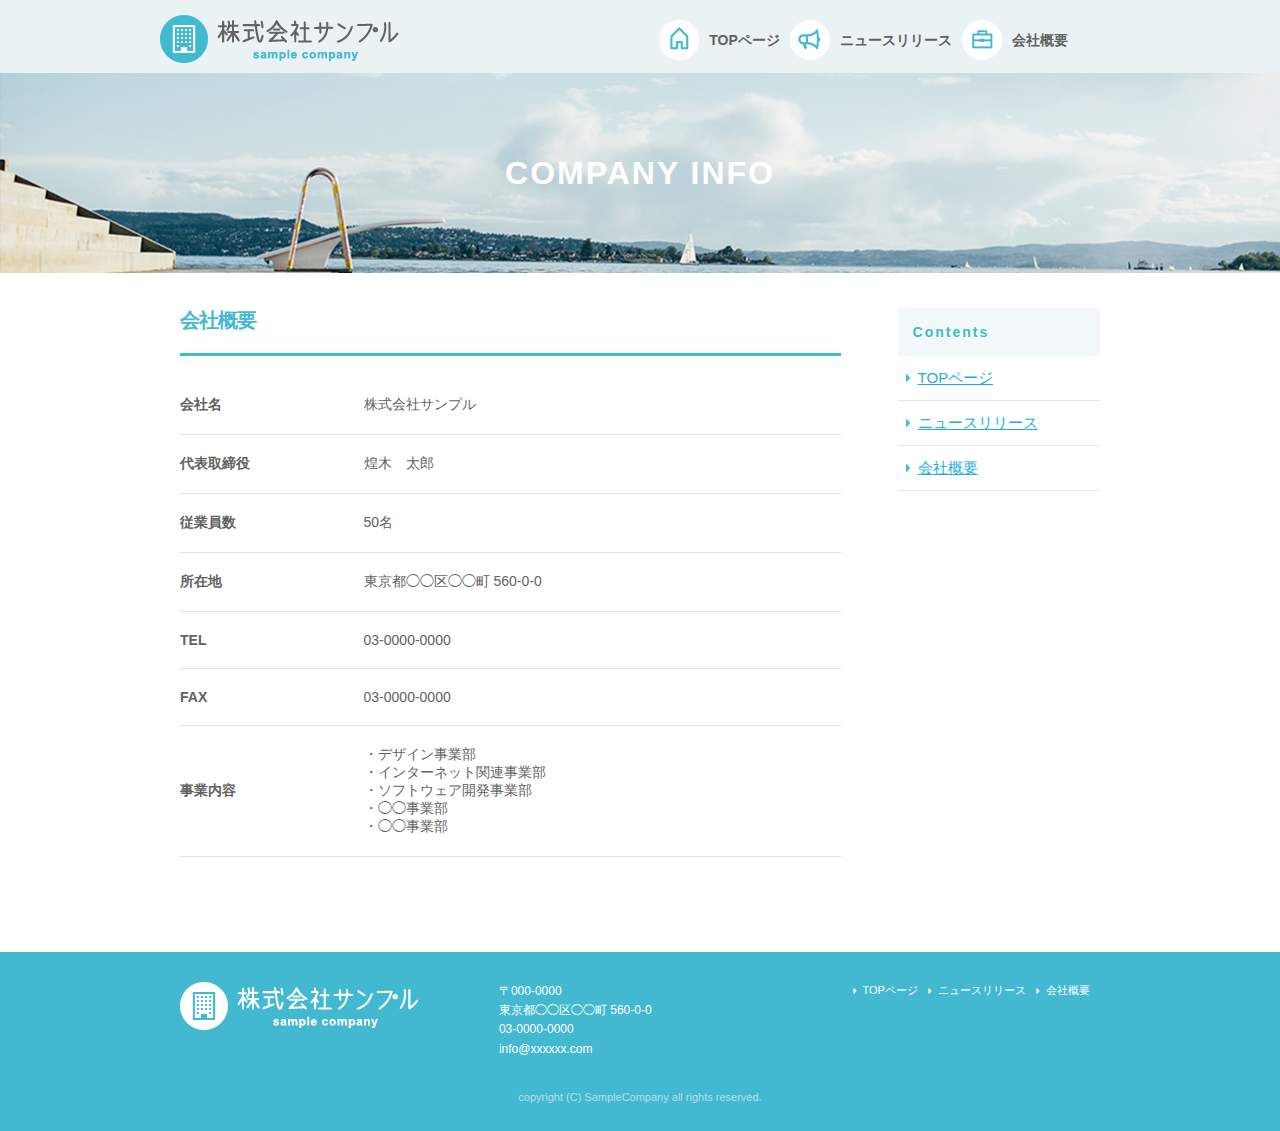
==== company.html @ e3ebed15 "first" ====
<html lang="ja"><head>

    <meta charset="utf-8">
    <title>COMPANY INFO | 株式会社サンプル</title>
    <meta name="description" content="">
    <meta name="author" content="">

    <meta name="viewport" content="width=device-width, initial-scale=1">

    <!-- <link href="//fonts.googleapis.com/css?family=Raleway:400,300,600" rel="stylesheet" type="text/css"> -->

    <link rel="stylesheet" href="css/normalize.css">
    <link rel="stylesheet" href="css/skeleton.css">
    <link rel="stylesheet" href="css/sample.css">

    <link rel="icon" type="image/png" href="images/favicon.png">

  <style type="text/css" id="eow_sv_style">#sideView_wrapper {
height: 400px;
width: 500px;
border-top: 1px solid #999 !important;
border-left: 1px solid #999 !important;
box-shadow: -1px 2px 2px rgba(0,0,0,0.3) !important;
position: fixed !important;
right: 0px !important;
bottom: 0px !important;
z-index: 2147483646;
}
#sideView_ifr {
border: none !important;
height: 100%;
width: 100%;
}#sideView_wrapper {
position: fixed !important;
left: auto !important;
right: 0px !important;
top: auto !important;
bottom: 0px !important;
}
#sideView_wrapper .ui-resizable-nw {
background-image: url("chrome-extension://oonalfdoahlmjaoloddjenihohbfodme/img/resize-grip-nw.png") !important;
background-repeat: no-repeat !important;
cursor: nw-resize !important;
width: 20px !important;
height: 20px !important;
position: absolute !important;
top: 0px !important;
left: 0px !important;
}sideView_icons
{
padding: 0 !important;
margin: 0 !important;
border-style: none !important;
z-index: 1002 !important
}#pun_ui {
width: 24px;
height: 24px;
position: absolute !important;
left: 7px !important;
top: -2px !important;
z-index: 1005;
}
#pun_ui[ison="true"] {
background-image: url("chrome-extension://oonalfdoahlmjaoloddjenihohbfodme/img/pin_on.png") !important;
}
#pun_ui[ison="false"] {
background-image: url("chrome-extension://oonalfdoahlmjaoloddjenihohbfodme/img/pin_off.png") !important;
}#toggle_header {
width: 24px;
height: 24px;
position: absolute !important;
left: 33px !important;
top: 0px !important;
}
#toggle_header[ison="true"] {
background-image: url("chrome-extension://oonalfdoahlmjaoloddjenihohbfodme/img/openheader.png") !important;
}
#toggle_header[ison="false"] {
background-image: url("chrome-extension://oonalfdoahlmjaoloddjenihohbfodme/img/hideheader.png") !important;
z-index: 1005;
}</style><style type="text/css">.fb_hidden{position:absolute;top:-10000px;z-index:10001}.fb_reposition{overflow:hidden;position:relative}.fb_invisible{display:none}.fb_reset{background:none;border:0;border-spacing:0;color:#000;cursor:auto;direction:ltr;font-family:"lucida grande", tahoma, verdana, arial, "hiragino kaku gothic pro",meiryo,"ms pgothic",sans-serif;font-size:11px;font-style:normal;font-variant:normal;font-weight:normal;letter-spacing:normal;line-height:1;margin:0;overflow:visible;padding:0;text-align:left;text-decoration:none;text-indent:0;text-shadow:none;text-transform:none;visibility:visible;white-space:normal;word-spacing:normal}.fb_reset>div{overflow:hidden}.fb_link img{border:none}@keyframes fb_transform{from{opacity:0;transform:scale(.95)}to{opacity:1;transform:scale(1)}}.fb_animate{animation:fb_transform .3s forwards}
.fb_dialog{background:rgba(82, 82, 82, .7);position:absolute;top:-10000px;z-index:10001}.fb_reset .fb_dialog_legacy{overflow:visible}.fb_dialog_advanced{padding:10px;border-radius:8px}.fb_dialog_content{background:#fff;color:#333}.fb_dialog_close_icon{background:url(https://static.xx.fbcdn.net/rsrc.php/v3/yq/r/IE9JII6Z1Ys.png) no-repeat scroll 0 0 transparent;cursor:pointer;display:block;height:15px;position:absolute;right:18px;top:17px;width:15px}.fb_dialog_mobile .fb_dialog_close_icon{top:5px;left:5px;right:auto}.fb_dialog_padding{background-color:transparent;position:absolute;width:1px;z-index:-1}.fb_dialog_close_icon:hover{background:url(https://static.xx.fbcdn.net/rsrc.php/v3/yq/r/IE9JII6Z1Ys.png) no-repeat scroll 0 -15px transparent}.fb_dialog_close_icon:active{background:url(https://static.xx.fbcdn.net/rsrc.php/v3/yq/r/IE9JII6Z1Ys.png) no-repeat scroll 0 -30px transparent}.fb_dialog_loader{background-color:#f5f6f7;border:1px solid #606060;font-size:24px;padding:20px}.fb_dialog_top_left,.fb_dialog_top_right,.fb_dialog_bottom_left,.fb_dialog_bottom_right{height:10px;width:10px;overflow:hidden;position:absolute}.fb_dialog_top_left{background:url(https://static.xx.fbcdn.net/rsrc.php/v3/ye/r/8YeTNIlTZjm.png) no-repeat 0 0;left:-10px;top:-10px}.fb_dialog_top_right{background:url(https://static.xx.fbcdn.net/rsrc.php/v3/ye/r/8YeTNIlTZjm.png) no-repeat 0 -10px;right:-10px;top:-10px}.fb_dialog_bottom_left{background:url(https://static.xx.fbcdn.net/rsrc.php/v3/ye/r/8YeTNIlTZjm.png) no-repeat 0 -20px;bottom:-10px;left:-10px}.fb_dialog_bottom_right{background:url(https://static.xx.fbcdn.net/rsrc.php/v3/ye/r/8YeTNIlTZjm.png) no-repeat 0 -30px;right:-10px;bottom:-10px}.fb_dialog_vert_left,.fb_dialog_vert_right,.fb_dialog_horiz_top,.fb_dialog_horiz_bottom{position:absolute;background:#525252;filter:alpha(opacity=70);opacity:.7}.fb_dialog_vert_left,.fb_dialog_vert_right{width:10px;height:100%}.fb_dialog_vert_left{margin-left:-10px}.fb_dialog_vert_right{right:0;margin-right:-10px}.fb_dialog_horiz_top,.fb_dialog_horiz_bottom{width:100%;height:10px}.fb_dialog_horiz_top{margin-top:-10px}.fb_dialog_horiz_bottom{bottom:0;margin-bottom:-10px}.fb_dialog_iframe{line-height:0}.fb_dialog_content .dialog_title{background:#6d84b4;border:1px solid #365899;color:#fff;font-size:14px;font-weight:bold;margin:0}.fb_dialog_content .dialog_title>span{background:url(https://static.xx.fbcdn.net/rsrc.php/v3/yd/r/Cou7n-nqK52.gif) no-repeat 5px 50%;float:left;padding:5px 0 7px 26px}body.fb_hidden{-webkit-transform:none;height:100%;margin:0;overflow:visible;position:absolute;top:-10000px;left:0;width:100%}.fb_dialog.fb_dialog_mobile.loading{background:url(https://static.xx.fbcdn.net/rsrc.php/v3/ya/r/3rhSv5V8j3o.gif) white no-repeat 50% 50%;min-height:100%;min-width:100%;overflow:hidden;position:absolute;top:0;z-index:10001}.fb_dialog.fb_dialog_mobile.loading.centered{width:auto;height:auto;min-height:initial;min-width:initial;background:none}.fb_dialog.fb_dialog_mobile.loading.centered #fb_dialog_loader_spinner{width:100%}.fb_dialog.fb_dialog_mobile.loading.centered .fb_dialog_content{background:none}.loading.centered #fb_dialog_loader_close{color:#fff;display:block;padding-top:20px;clear:both;font-size:18px}#fb-root #fb_dialog_ipad_overlay{background:rgba(0, 0, 0, .45);position:absolute;bottom:0;left:0;right:0;top:0;width:100%;min-height:100%;z-index:10000}#fb-root #fb_dialog_ipad_overlay.hidden{display:none}.fb_dialog.fb_dialog_mobile.loading iframe{visibility:hidden}.fb_dialog_mobile .fb_dialog_iframe{position:-webkit-sticky;top:0}.fb_dialog_content .dialog_header{-webkit-box-shadow:white 0 1px 1px -1px inset;background:-webkit-gradient(linear, 0% 0%, 0% 100%, from(#738ABA), to(#2C4987));border-bottom:1px solid;border-color:#1d4088;color:#fff;font:14px Helvetica, sans-serif;font-weight:bold;text-overflow:ellipsis;text-shadow:rgba(0, 30, 84, .296875) 0 -1px 0;vertical-align:middle;white-space:nowrap}.fb_dialog_content .dialog_header table{-webkit-font-smoothing:subpixel-antialiased;height:43px;width:100%}.fb_dialog_content .dialog_header td.header_left{font-size:12px;padding-left:5px;vertical-align:middle;width:60px}.fb_dialog_content .dialog_header td.header_right{font-size:12px;padding-right:5px;vertical-align:middle;width:60px}.fb_dialog_content .touchable_button{background:-webkit-gradient(linear, 0% 0%, 0% 100%, from(#4966A6), color-stop(.5, #355492), to(#2A4887));border:1px solid #29487d;-webkit-background-clip:padding-box;-webkit-border-radius:3px;-webkit-box-shadow:rgba(0, 0, 0, .117188) 0 1px 1px inset, rgba(255, 255, 255, .167969) 0 1px 0;display:inline-block;margin-top:3px;max-width:85px;line-height:18px;padding:4px 12px;position:relative}.fb_dialog_content .dialog_header .touchable_button input{border:none;background:none;color:#fff;font:12px Helvetica, sans-serif;font-weight:bold;margin:2px -12px;padding:2px 6px 3px 6px;text-shadow:rgba(0, 30, 84, .296875) 0 -1px 0}.fb_dialog_content .dialog_header .header_center{color:#fff;font-size:16px;font-weight:bold;line-height:18px;text-align:center;vertical-align:middle}.fb_dialog_content .dialog_content{background:url(https://static.xx.fbcdn.net/rsrc.php/v3/y9/r/jKEcVPZFk-2.gif) no-repeat 50% 50%;border:1px solid #555;border-bottom:0;border-top:0;height:150px}.fb_dialog_content .dialog_footer{background:#f5f6f7;border:1px solid #555;border-top-color:#ccc;height:40px}#fb_dialog_loader_close{float:left}.fb_dialog.fb_dialog_mobile .fb_dialog_close_button{text-shadow:rgba(0, 30, 84, .296875) 0 -1px 0}.fb_dialog.fb_dialog_mobile .fb_dialog_close_icon{visibility:hidden}#fb_dialog_loader_spinner{animation:rotateSpinner 1.2s linear infinite;background-color:transparent;background-image:url(https://static.xx.fbcdn.net/rsrc.php/v3/yD/r/t-wz8gw1xG1.png);background-repeat:no-repeat;background-position:50% 50%;height:24px;width:24px}@keyframes rotateSpinner{0%{transform:rotate(0deg)}100%{transform:rotate(360deg)}}
.fb_iframe_widget{display:inline-block;position:relative}.fb_iframe_widget span{display:inline-block;position:relative;text-align:justify}.fb_iframe_widget iframe{position:absolute}.fb_iframe_widget_fluid_desktop,.fb_iframe_widget_fluid_desktop span,.fb_iframe_widget_fluid_desktop iframe{max-width:100%}.fb_iframe_widget_fluid_desktop iframe{min-width:220px;position:relative}.fb_iframe_widget_lift{z-index:1}.fb_hide_iframes iframe{position:relative;left:-10000px}.fb_iframe_widget_loader{position:relative;display:inline-block}.fb_iframe_widget_fluid{display:inline}.fb_iframe_widget_fluid span{width:100%}.fb_iframe_widget_loader iframe{min-height:32px;z-index:2;zoom:1}.fb_iframe_widget_loader .FB_Loader{background:url(https://static.xx.fbcdn.net/rsrc.php/v3/y9/r/jKEcVPZFk-2.gif) no-repeat;height:32px;width:32px;margin-left:-16px;position:absolute;left:50%;z-index:4}
.fb_customer_chat_bounce_in_v2{animation-duration:300ms;animation-name:fb_bounce_in_v2;transition-timing-function:ease-in}.fb_customer_chat_bounce_out_v2{animation-duration:300ms;animation-name:fb_bounce_out_v2;transition-timing-function:ease-in}.fb_customer_chat_bounce_in_v2_mobile_chat_started{animation-duration:300ms;animation-name:fb_bounce_in_v2_mobile_chat_started;transition-timing-function:ease-in}.fb_customer_chat_bounce_out_v2_mobile_chat_started{animation-duration:300ms;animation-name:fb_bounce_out_v2_mobile_chat_started;transition-timing-function:ease-in}.fb_customer_chat_bubble_pop_in{animation-duration:250ms;animation-name:fb_customer_chat_bubble_bounce_in_animation}.fb_customer_chat_bubble_animated_no_badge{box-shadow:0 3px 12px rgba(0, 0, 0, .15);transition:box-shadow 150ms linear}.fb_customer_chat_bubble_animated_no_badge:hover{box-shadow:0 5px 24px rgba(0, 0, 0, .3)}.fb_customer_chat_bubble_animated_with_badge{box-shadow:-5px 4px 14px rgba(0, 0, 0, .15);transition:box-shadow 150ms linear}.fb_customer_chat_bubble_animated_with_badge:hover{box-shadow:-5px 8px 24px rgba(0, 0, 0, .2)}.fb_invisible_flow{display:inherit;height:0;overflow-x:hidden;width:0}.fb_mobile_overlay_active{background-color:#fff;height:100%;overflow:hidden;position:fixed;visibility:hidden;width:100%}@keyframes fb_bounce_in_v2{0%{opacity:0;transform:scale(0, 0);transform-origin:bottom right}50%{transform:scale(1.03, 1.03);transform-origin:bottom right}100%{opacity:1;transform:scale(1, 1);transform-origin:bottom right}}@keyframes fb_bounce_in_v2_mobile_chat_started{0%{opacity:0;top:20px}100%{opacity:1;top:0}}@keyframes fb_bounce_out_v2{0%{opacity:1;transform:scale(1, 1);transform-origin:bottom right}100%{opacity:0;transform:scale(0, 0);transform-origin:bottom right}}@keyframes fb_bounce_out_v2_mobile_chat_started{0%{opacity:1;top:0}100%{opacity:0;top:20px}}@keyframes fb_customer_chat_bubble_bounce_in_animation{0%{bottom:6pt;opacity:0;transform:scale(0, 0);transform-origin:center}70%{bottom:18pt;opacity:1;transform:scale(1.2, 1.2)}100%{transform:scale(1, 1)}}</style></head>
  <body style="" cz-shortcut-listen="true" data-__gyazo-extension-added-paste-support="true">

    <div id="fb-root" class=" fb_reset"><div style="position: absolute; top: -10000px; height: 0px; width: 0px;"><div><iframe name="fb_xdm_frame_https" frameborder="0" allowtransparency="true" allowfullscreen="true" scrolling="no" allow="encrypted-media" id="fb_xdm_frame_https" aria-hidden="true" title="Facebook Cross Domain Communication Frame" tabindex="-1" src="https://staticxx.facebook.com/connect/xd_arbiter/r/mp2v3DK3INU.js?version=42#channel=f1f2b24facc2384&amp;origin=http%3A%2F%2Fdemo.techacademy.jp" style="border: none;"></iframe></div></div><div style="position: absolute; top: -10000px; height: 0px; width: 0px;"><div></div></div></div>
    <script id="facebook-jssdk" src="//connect.facebook.net/ja_JP/sdk.js#xfbml=1&amp;version=v2.6"></script><script>(function(d, s, id) {
var js, fjs = d.getElementsByTagName(s)[0];
if (d.getElementById(id)) return;
js = d.createElement(s); js.id = id;
js.src = "//connect.facebook.net/ja_JP/sdk.js#xfbml=1&version=v2.6";
fjs.parentNode.insertBefore(js, fjs);
    }(document, 'script', 'facebook-jssdk'));</script>

    <header>
      <div id="header_in" class="container">
        <div class="row">
          <div class="six columns logo">

            <h1><a href="index.html"><img class="u-max-full-width" src="images/top/logo.png" alt="株式会社サンプル" srcset="images/top/logo@2x.png 2x"></a></h1>

          </div>
          <div class="six columns navi">

            <div class="sp_navi">
              <img id="sp_navi_btn" class="u-max-full-width" src="images/top/sp_navi.png" alt="sp_navi" srcset="images/top/sp_navi@2x.png 2x">

              <ul class="sp_navi_li">
                <li><a href="index.html">TOPページ</a></li>
                <li><a href="news.html">ニュースリリース</a></li>
                <li><a href="company.html">会社概要</a></li>
              </ul>
            </div>
            <!-- sp_navi -->

            <div class="pc_navi">

              <ul class="pc_navi_li">
                <li class="navi_toppage"><a href="index.html">TOPページ</a></li>
                <li class="navi_news"><a href="news.html">ニュースリリース</a></li>
                <li class="navi_company"><a href="company.html">会社概要</a></li>
              </ul>

            </div>
            <!-- pc_navi -->

          </div>
        </div>
        <!-- row -->
      </div>
      <!-- header_in -->
    </header>

    <div id="sub_cover">
      <div class="container">
        <div class="row">

          <div class="twelve columns">
            <h2>COMPANY INFO</h2>
          </div>

        </div>
      </div>
    </div>
    <!-- #sub_cover -->

    <div id="contents">
      <div class="container">
        <div class="row">

          <div id="main" class="nine columns">
            <h2 class="company_title">会社概要</h2>

            <table class="u-full-width">
              <tbody><tr>
                <th>会社名</th>
                <td>株式会社サンプル</td>
              </tr>
              <tr>
                <th>代表取締役</th>
                <td>煌木　太郎</td>
              </tr>
              <tr>
                <th>従業員数</th>
                <td>50名</td>
              </tr>
              <tr>
                <th>所在地</th>
                <td>東京都◯◯区◯◯町&nbsp;560-0-0</td>
              </tr>
              <tr>
                <th>TEL</th>
                <td>03-0000-0000</td>
              </tr>
              <tr>
                <th>FAX</th>
                <td>03-0000-0000</td>
              </tr>
              <tr>
                <th>事業内容</th>
                <td>
                  ・デザイン事業部<br>
                  ・インターネット関連事業部<br>
                  ・ソフトウェア開発事業部<br>
                  ・◯◯事業部<br>
                  ・◯◯事業部
                </td>
              </tr>
            </tbody></table>


          </div>

          <div id="sidebar" class="three columns">

            <div class="pc_sidemenu">
              <h3>Contents</h3>

              <ul>
                <li><a href="index.html">TOPページ</a></li>
                <li><a href="news.html">ニュースリリース</a></li>
                <li><a href="company.html">会社概要</a></li>
              </ul>
            </div>

            <div class="fb-page fb_iframe_widget fb_iframe_widget_fluid" data-href="https://www.facebook.com/facebook" data-tabs="timeline" data-height="300" data-small-header="false" data-adapt-container-width="true" data-hide-cover="false" data-show-facepile="false" fb-xfbml-state="rendered" fb-iframe-plugin-query="adapt_container_width=true&amp;app_id=&amp;container_width=280&amp;height=300&amp;hide_cover=false&amp;href=https%3A%2F%2Fwww.facebook.com%2Ffacebook&amp;locale=ja_JP&amp;sdk=joey&amp;show_facepile=false&amp;small_header=false&amp;tabs=timeline"><span style="vertical-align: bottom; width: 280px; height: 300px;"><iframe name="f58e35d3d36444" width="1000px" height="300px" frameborder="0" allowtransparency="true" allowfullscreen="true" scrolling="no" allow="encrypted-media" title="fb:page Facebook Social Plugin" src="https://www.facebook.com/v2.6/plugins/page.php?adapt_container_width=true&amp;app_id=&amp;channel=https%3A%2F%2Fstaticxx.facebook.com%2Fconnect%2Fxd_arbiter%2Fr%2Fmp2v3DK3INU.js%3Fversion%3D42%23cb%3Df2e460bf3c64d48%26domain%3Ddemo.techacademy.jp%26origin%3Dhttp%253A%252F%252Fdemo.techacademy.jp%252Ff1f2b24facc2384%26relation%3Dparent.parent&amp;container_width=280&amp;height=300&amp;hide_cover=false&amp;href=https%3A%2F%2Fwww.facebook.com%2Ffacebook&amp;locale=ja_JP&amp;sdk=joey&amp;show_facepile=false&amp;small_header=false&amp;tabs=timeline" style="border: none; visibility: visible; width: 280px; height: 300px;" class=""></iframe></span></div>

          </div>

        </div>
      </div>
    </div>
    <!-- #contents -->


    <footer>
      <div class="container">
        <div class="row">
          <div class="four columns sp">
            <img class="u-max-full-width" src="images/top/footer_logo.png" alt="株式会社サンプル" srcset="images/top/footer_logo@2x.png 2x">
          </div>
          <!-- columns -->
          <div class="four columns foot_address sp">
            〒000-0000<br>
            東京都◯◯区◯◯町&nbsp;560-0-0<br>
            03-0000-0000<br>
            info@xxxxxx.com
          </div>
          <!-- columns -->
          <div class="four columns">
            <ul class="foot_navi">
              <li><a href="index.html">TOPページ</a></li>
              <li><a href="news.html">ニュースリリース</a></li>
              <li><a href="company.html">会社概要</a></li>
            </ul>
          </div>
          <!-- columns -->
        </div>
        <!-- row -->

        <div class="row">
          <div class="twelve columns sp">
            <p class="copy">copyright (C) SampleCompany all rights reserved.</p>
          </div>
          <!-- columns -->
        </div>
        <!-- row -->
      </div>
    </footer>
    <!-- //footer -->


    <script type="text/javascript" src="//ajax.googleapis.com/ajax/libs/jquery/1.10.2/jquery.min.js"></script>

    <script>
$(function(){

  $(document).ready(function(){

    $("#sp_navi_btn").click(function () {
      $(this).next().slideToggle();
    });

  });

});
    </script>


  


</body></html>
---- css/skeleton.css ----
/*
* Skeleton V2.0.4
* Copyright 2014, Dave Gamache
* www.getskeleton.com
* Free to use under the MIT license.
* http://www.opensource.org/licenses/mit-license.php
* 12/29/2014
*/


/* Table of contents
––––––––––––––––––––––––––––––––––––––––––––––––––
- Grid
- Base Styles
- Typography
- Links
- Buttons
- Forms
- Lists
- Code
- Tables
- Spacing
- Utilities
- Clearing
- Media Queries
*/


/* Grid
–––––––––––––––––––––––––––––––––––––––––––––––––– */
.container {
  position: relative;
  width: 100%;
  max-width: 960px;
  margin: 0 auto;
  padding: 0 20px;
  box-sizing: border-box; }
.column,
.columns {
  width: 100%;
  float: left;
  box-sizing: border-box; }

/* For devices larger than 400px */
@media (min-width: 400px) {
  .container {
    width: 85%;
    padding: 0; }
}

/* For devices larger than 550px */
@media (min-width: 550px) {
  .container {
    width: 80%; }
  .column,
  .columns {
    margin-left: 4%; }
  .column:first-child,
  .columns:first-child {
    margin-left: 0; }

  .one.column,
  .one.columns                    { width: 4.66666666667%; }
  .two.columns                    { width: 13.3333333333%; }
  .three.columns                  { width: 22%;            }
  .four.columns                   { width: 30.6666666667%; }
  .five.columns                   { width: 39.3333333333%; }
  .six.columns                    { width: 48%;            }
  .seven.columns                  { width: 56.6666666667%; }
  .eight.columns                  { width: 65.3333333333%; }
  .nine.columns                   { width: 74.0%;          }
  .ten.columns                    { width: 82.6666666667%; }
  .eleven.columns                 { width: 91.3333333333%; }
  .twelve.columns                 { width: 100%; margin-left: 0; }

  .one-third.column               { width: 30.6666666667%; }
  .two-thirds.column              { width: 65.3333333333%; }

  .one-half.column                { width: 48%; }

  /* Offsets */
  .offset-by-one.column,
  .offset-by-one.columns          { margin-left: 8.66666666667%; }
  .offset-by-two.column,
  .offset-by-two.columns          { margin-left: 17.3333333333%; }
  .offset-by-three.column,
  .offset-by-three.columns        { margin-left: 26%;            }
  .offset-by-four.column,
  .offset-by-four.columns         { margin-left: 34.6666666667%; }
  .offset-by-five.column,
  .offset-by-five.columns         { margin-left: 43.3333333333%; }
  .offset-by-six.column,
  .offset-by-six.columns          { margin-left: 52%;            }
  .offset-by-seven.column,
  .offset-by-seven.columns        { margin-left: 60.6666666667%; }
  .offset-by-eight.column,
  .offset-by-eight.columns        { margin-left: 69.3333333333%; }
  .offset-by-nine.column,
  .offset-by-nine.columns         { margin-left: 78.0%;          }
  .offset-by-ten.column,
  .offset-by-ten.columns          { margin-left: 86.6666666667%; }
  .offset-by-eleven.column,
  .offset-by-eleven.columns       { margin-left: 95.3333333333%; }

  .offset-by-one-third.column,
  .offset-by-one-third.columns    { margin-left: 34.6666666667%; }
  .offset-by-two-thirds.column,
  .offset-by-two-thirds.columns   { margin-left: 69.3333333333%; }

  .offset-by-one-half.column,
  .offset-by-one-half.columns     { margin-left: 52%; }

}


/* Base Styles
–––––––––––––––––––––––––––––––––––––––––––––––––– */
/* NOTE
html is set to 62.5% so that all the REM measurements throughout Skeleton
are based on 10px sizing. So basically 1.5rem = 15px :) */
html {
  font-size: 62.5%; }
body {
  font-size: 1.5em; /* currently ems cause chrome bug misinterpreting rems on body element */
  line-height: 1.6;
  font-weight: 400;
  font-family: "Raleway", "HelveticaNeue", "Helvetica Neue", Helvetica, Arial, sans-serif;
  color: #222; }


/* Typography
–––––––––––––––––––––––––––––––––––––––––––––––––– */
h1, h2, h3, h4, h5, h6 {
  margin-top: 0;
  margin-bottom: 2rem;
  font-weight: 300; }
h1 { font-size: 4.0rem; line-height: 1.2;  letter-spacing: -.1rem;}
h2 { font-size: 3.6rem; line-height: 1.25; letter-spacing: -.1rem; }
h3 { font-size: 3.0rem; line-height: 1.3;  letter-spacing: -.1rem; }
h4 { font-size: 2.4rem; line-height: 1.35; letter-spacing: -.08rem; }
h5 { font-size: 1.8rem; line-height: 1.5;  letter-spacing: -.05rem; }
h6 { font-size: 1.5rem; line-height: 1.6;  letter-spacing: 0; }

/* Larger than phablet */
@media (min-width: 550px) {
  h1 { font-size: 5.0rem; }
  h2 { font-size: 4.2rem; }
  h3 { font-size: 3.6rem; }
  h4 { font-size: 3.0rem; }
  h5 { font-size: 2.4rem; }
  h6 { font-size: 1.5rem; }
}

p {
  margin-top: 0; }


/* Links
–––––––––––––––––––––––––––––––––––––––––––––––––– */
a {
  color: #1EAEDB; }
a:hover {
  color: #0FA0CE; }


/* Buttons
–––––––––––––––––––––––––––––––––––––––––––––––––– */
.button,
button,
input[type="submit"],
input[type="reset"],
input[type="button"] {
  display: inline-block;
  height: 38px;
  padding: 0 30px;
  color: #555;
  text-align: center;
  font-size: 11px;
  font-weight: 600;
  line-height: 38px;
  letter-spacing: .1rem;
  text-transform: uppercase;
  text-decoration: none;
  white-space: nowrap;
  background-color: transparent;
  border-radius: 4px;
  border: 1px solid #bbb;
  cursor: pointer;
  box-sizing: border-box; }
.button:hover,
button:hover,
input[type="submit"]:hover,
input[type="reset"]:hover,
input[type="button"]:hover,
.button:focus,
button:focus,
input[type="submit"]:focus,
input[type="reset"]:focus,
input[type="button"]:focus {
  color: #333;
  border-color: #888;
  outline: 0; }
.button.button-primary,
button.button-primary,
input[type="submit"].button-primary,
input[type="reset"].button-primary,
input[type="button"].button-primary {
  color: #FFF;
  background-color: #33C3F0;
  border-color: #33C3F0; }
.button.button-primary:hover,
button.button-primary:hover,
input[type="submit"].button-primary:hover,
input[type="reset"].button-primary:hover,
input[type="button"].button-primary:hover,
.button.button-primary:focus,
button.button-primary:focus,
input[type="submit"].button-primary:focus,
input[type="reset"].button-primary:focus,
input[type="button"].button-primary:focus {
  color: #FFF;
  background-color: #1EAEDB;
  border-color: #1EAEDB; }


/* Forms
–––––––––––––––––––––––––––––––––––––––––––––––––– */
input[type="email"],
input[type="number"],
input[type="search"],
input[type="text"],
input[type="tel"],
input[type="url"],
input[type="password"],
textarea,
select {
  height: 38px;
  padding: 6px 10px; /* The 6px vertically centers text on FF, ignored by Webkit */
  background-color: #fff;
  border: 1px solid #D1D1D1;
  border-radius: 4px;
  box-shadow: none;
  box-sizing: border-box; }
/* Removes awkward default styles on some inputs for iOS */
input[type="email"],
input[type="number"],
input[type="search"],
input[type="text"],
input[type="tel"],
input[type="url"],
input[type="password"],
textarea {
  -webkit-appearance: none;
     -moz-appearance: none;
          appearance: none; }
textarea {
  min-height: 65px;
  padding-top: 6px;
  padding-bottom: 6px; }
input[type="email"]:focus,
input[type="number"]:focus,
input[type="search"]:focus,
input[type="text"]:focus,
input[type="tel"]:focus,
input[type="url"]:focus,
input[type="password"]:focus,
textarea:focus,
select:focus {
  border: 1px solid #33C3F0;
  outline: 0; }
label,
legend {
  display: block;
  margin-bottom: .5rem;
  font-weight: 600; }
fieldset {
  padding: 0;
  border-width: 0; }
input[type="checkbox"],
input[type="radio"] {
  display: inline; }
label > .label-body {
  display: inline-block;
  margin-left: .5rem;
  font-weight: normal; }


/* Lists
–––––––––––––––––––––––––––––––––––––––––––––––––– */
ul {
  list-style: circle inside; }
ol {
  list-style: decimal inside; }
ol, ul {
  padding-left: 0;
  margin-top: 0; }
ul ul,
ul ol,
ol ol,
ol ul {
  margin: 1.5rem 0 1.5rem 3rem;
  font-size: 90%; }
li {
  margin-bottom: 1rem; }


/* Code
–––––––––––––––––––––––––––––––––––––––––––––––––– */
code {
  padding: .2rem .5rem;
  margin: 0 .2rem;
  font-size: 90%;
  white-space: nowrap;
  background: #F1F1F1;
  border: 1px solid #E1E1E1;
  border-radius: 4px; }
pre > code {
  display: block;
  padding: 1rem 1.5rem;
  white-space: pre; }


/* Tables
–––––––––––––––––––––––––––––––––––––––––––––––––– */
th,
td {
  padding: 12px 15px;
  text-align: left;
  border-bottom: 1px solid #E1E1E1; }
th:first-child,
td:first-child {
  padding-left: 0; }
th:last-child,
td:last-child {
  padding-right: 0; }


/* Spacing
–––––––––––––––––––––––––––––––––––––––––––––––––– */
button,
.button {
  margin-bottom: 1rem; }
input,
textarea,
select,
fieldset {
  margin-bottom: 1.5rem; }
pre,
blockquote,
dl,
figure,
table,
p,
ul,
ol,
form {
  margin-bottom: 2.5rem; }


/* Utilities
–––––––––––––––––––––––––––––––––––––––––––––––––– */
.u-full-width {
  width: 100%;
  box-sizing: border-box; }
.u-max-full-width {
  max-width: 100%;
  box-sizing: border-box; }
.u-pull-right {
  float: right; }
.u-pull-left {
  float: left; }


/* Misc
–––––––––––––––––––––––––––––––––––––––––––––––––– */
hr {
  margin-top: 3rem;
  margin-bottom: 3.5rem;
  border-width: 0;
  border-top: 1px solid #E1E1E1; }


/* Clearing
–––––––––––––––––––––––––––––––––––––––––––––––––– */

/* Self Clearing Goodness */
.container:after,
.row:after,
.u-cf {
  content: "";
  display: table;
  clear: both; }


/* Media Queries
–––––––––––––––––––––––––––––––––––––––––––––––––– */
/*
Note: The best way to structure the use of media queries is to create the queries
near the relevant code. For example, if you wanted to change the styles for buttons
on small devices, paste the mobile query code up in the buttons section and style it
there.
*/


/* Larger than mobile */
@media (min-width: 400px) {}

/* Larger than phablet (also point when grid becomes active) */
@media (min-width: 550px) {}

/* Larger than tablet */
@media (min-width: 750px) {}

/* Larger than desktop */
@media (min-width: 1000px) {}

/* Larger than Desktop HD */
@media (min-width: 1200px) {}
---- css/sample.css ----
html {
  font-size: 62.5%; }

header {
  background: #eaf2f4; }
  header #header_in {
    padding-top: 10px;
    padding-bottom: 4px; }
  @media (max-width: 550px) {
    header .logo {
      width: 190px; }
    header .navi {
      width: 40px;
      float: right; } }
  header .sp_navi_li {
    width: 180px;
    position: absolute;
    top: 50px;
    right: 2%;
    border: 1px solid #eee;
    background: white;
    margin: 0;
    padding: 0;
    display: none;
    z-index: 100; }
    header .sp_navi_li li {
      list-style: none;
      margin: 0;
      padding: 0; }
      header .sp_navi_li li a {
        display: block;
        padding: 10px 8px;
        border-bottom: 1px solid #eee;
        font-size: 14px;
        text-decoration: none; }
  @media (min-width: 551px) {
    header .sp_navi {
      display: none; }
    header #header_in {
      padding: 15px 0 10px 0; }
    header .pc_navi_li {
      margin: 0;
      padding: 0; }
      header .pc_navi_li li {
        list-style: none;
        margin: 5px 0 0 0;
        padding: 0; }
        header .pc_navi_li li a {
          color: #626262;
          text-decoration: none;
          font-weight: bold;
          font-size: 14px;
          font-size: 1.4rem;
          float: left;
          padding-right: 10px; }
        header .pc_navi_li li a:hover {
          color: #42b9d0; }
      header .pc_navi_li li.navi_toppage a {
        background-repeat: no-repeat;
        display: inline-block;
        line-height: 40px;
        padding-left: 50px;
        background-image: url("../images/top/navi_top.png");
        background-size: 40px 40px; } }
    @media screen and (min-width: 551px) and (-webkit-min-device-pixel-ratio: 2), (min-width: 551px) and (min-resolution: 2dppx) {
      header .pc_navi_li li.navi_toppage a {
        background-image: url("../images/top/navi_top@2x.png"); } }
  @media (min-width: 551px) {
      header .pc_navi_li li.navi_news a {
        background-repeat: no-repeat;
        display: inline-block;
        line-height: 40px;
        padding-left: 50px;
        background-image: url("../images/top/navi_news.png");
        background-size: 40px 40px; } }
    @media screen and (min-width: 551px) and (-webkit-min-device-pixel-ratio: 2), (min-width: 551px) and (min-resolution: 2dppx) {
      header .pc_navi_li li.navi_news a {
        background-image: url("../images/top/navi_news@2x.png"); } }
  @media (min-width: 551px) {
      header .pc_navi_li li.navi_company a {
        background-repeat: no-repeat;
        display: inline-block;
        line-height: 40px;
        padding-left: 50px;
        background-image: url("../images/top/navi_company.png");
        background-size: 40px 40px; } }
    @media screen and (min-width: 551px) and (-webkit-min-device-pixel-ratio: 2), (min-width: 551px) and (min-resolution: 2dppx) {
      header .pc_navi_li li.navi_company a {
        background-image: url("../images/top/navi_company@2x.png"); } }

  @media (max-width: 550px) {
    header .pc_navi {
      display: none; } }

#cover_area {
  text-align: center;
  padding: 80px 0;
  background-image: url("../images/top/cover.jpg");
  background-size: cover; }
  @media screen and (-webkit-min-device-pixel-ratio: 2), (min-resolution: 2dppx) {
    #cover_area {
      background-image: url("../images/top/cover@2x.jpg"); } }
  @media (min-width: 551px) {
    #cover_area {
      text-align: left;
      height: 420px;
      padding: 0; }
      #cover_area img {
        margin-top: 180px;
        margin-left: 70px; } }

#service_area {
  padding-top: 20px; }
  @media (min-width: 551px) {
    #service_area {
      padding-top: 30px; } }
  #service_area .columns {
    color: #626262; }
    #service_area .columns .service_title {
      font-size: 18px;
      font-size: 1.8rem;
      font-weight: bold;
      margin-top: 8px; }
    #service_area .columns p {
      font-size: 15px;
      font-size: 1.5rem;
      margin-top: 10px; }
    @media (min-width: 551px) {
      #service_area .columns .service_title {
        font-size: 16px;
        font-size: 1.6rem; }
      #service_area .columns p {
        font-size: 13px;
        font-size: 1.3rem; } }

#news_area {
  background-color: #eaf2f4; }
  @media (min-width: 551px) {
    #news_area .container {
      padding: 0px 10% 50px 10%; } }
  #news_area .news_title {
    text-align: center;
    font-size: 26px;
    font-size: 2.6rem;
    color: #42b9d0;
    padding: 15px 0 10px 0;
    font-weight: bold;
    letter-spacing: 0.2rem; }
  #news_area .news_lists li {
    list-style: none;
    font-size: 15px;
    font-size: 1.5rem; }
    #news_area .news_lists li span {
      color: #42b9d0;
      font-weight: bold;
      display: block;
      margin-bottom: 3px; }
  @media (min-width: 551px) {
    #news_area .news_title {
      font-size: 22px;
      font-size: 2.2rem;
      padding: 50px 0 41px 0; }
    #news_area .news_lists li {
      font-size: 14px;
      font-size: 1.4rem;
      margin-bottom: 20px; }
      #news_area .news_lists li span {
        display: inline;
        margin-bottom: 0px; } }

footer {
  background-color: #42b9d0;
  color: #fff;
  padding-top: 20px; }
  @media (max-width: 550px) {
    footer .container {
      margin: 0;
      padding: 0; }
    footer .sp {
      padding: 0 6%;
      margin: 0 auto; }
    footer .foot_navi {
      margin-top: 20px; }
      footer .foot_navi li {
        list-style: none;
        margin-bottom: 1px; }
        footer .foot_navi li a {
          color: #42b9d0;
          background-color: #eaf2f4;
          display: block;
          text-align: center;
          font-weight: bold;
          text-decoration: none;
          font-size: 16px;
          font-size: 1.6rem;
          padding: 16px 0; } }
  footer .foot_address {
    font-size: 16px;
    font-size: 1.6rem;
    padding-top: 10px; }
  footer .copy {
    text-align: center;
    font-size: 11px;
    font-size: 1.1rem;
    color: #b2e1ea; }
  @media (min-width: 551px) {
    footer {
      padding-top: 30px; }
      footer .foot_address {
        padding: 0px;
        font-size: 12px;
        font-size: 1.2rem; }
      footer .foot_navi {
        float: right; }
        footer .foot_navi li {
          list-style: none;
          background-repeat: no-repeat;
          background-position: left center;
          display: inline-block;
          float: left;
          margin-right: 10px;
          font-size: 11px;
          font-size: 1.1rem;
          background-image: url("../images/top/foot_arroehead.png");
          background-size: 4px 6px; } }
      @media screen and (min-width: 551px) and (-webkit-min-device-pixel-ratio: 2), (min-width: 551px) and (min-resolution: 2dppx) {
        footer .foot_navi li {
          background-image: url("../images/top/foot_arroehead@2x.png"); } }
  @media (min-width: 551px) {
        footer .foot_navi a {
          color: white;
          padding-left: 10px;
          text-decoration: none; }
        footer .foot_navi a:hover {
          color: #eaf2f4; }
      footer .copy {
        margin-top: 30px; } }

h1 {
  margin: 0;
  padding: 0; }

#sub_cover {
  background-image: url("../images/news/sub_cover@2x.jpg");
  padding: 40px 0;
  background-size: cover; }

@media (min-width: 550px) {
  #sub_cover {
    padding: 80px 0;
    background-size: cover; } }
.container {
  position: relative;
  width: 100%;
  max-width: 960px;
  margin: 0 auto;
  padding: 0 20px;
  box-sizing: border-box; }

#sub_cover h2 {
  text-align: center;
  color: white;
  font-size: 1.6rem;
  font-weight: bold;
  margin: 0;
  letter-spacing: 0.2rem; }

@media (min-width: 550px) {
  #sub_cover h2 {
    text-align: center;
    color: white;
    font-size: 3.2rem;
    font-weight: bold;
    margin: 0;
    letter-spacing: 0.2rem; } }
#contents {
  padding-top: 20px; }

#contents #main h2 {
  color: #42b9d0;
  border-bottom: 3px solid #42b9d0;
  font-size: 1.5rem;
  font-weight: bold;
  padding-bottom: 15px; }

#contents #main .news_li {
  font-size: 1.5rem; }

#contents #main .news_li li span {
  color: #42b9d0;
  display: block;
  font-weight: bold;
  margin-bottom: 3px; }

#contents #main .news_li li {
  list-style: none; }

@media (min-width: 550px) {
  #contents {
    padding-top: 35px;
    padding-bottom: 70px; }

  #contents #main {
    padding-right: 20px; }

  #contents #main h2 {
    font-size: 20px;
    font-size: 2rem;
    padding-bottom: 20px;
    color: #42b9d0;
    border-bottom: 3px solid #42b9d0;
    font-weight: bold; }

  #contents #main .news_li li span {
    display: inline-block;
    margin-bottom: 0;
    padding-right: 10px;
    color: #42b9d0;
    font-weight: bold; } }
#contents #sidebar {
  padding-bottom: 20px; }

@media (max-width: 550px) {
  #contents #sidebar .pc_sidemenu {
    display: none; } }
#contents #sidebar .pc_sidemenu h3 {
  color: #42b9d0;
  font-size: 14px;
  font-size: 1.4rem;
  letter-spacing: 0.2rem;
  font-weight: bold;
  background-color: #f3f9fb;
  padding: 15px;
  margin-bottom: 0px; }

#contents #sidebar .pc_sidemenu li {
  background-image: url(../images/news/side_arrow@2x.png); }

#contents #sidebar .pc_sidemenu li {
  list-style: none;
  display: block;
  border-bottom: 1px solid #e5e5e5;
  background-repeat: no-repeat;
  background-position: 8px center;
  margin-bottom: 0px;
  padding: 10px 10px 10px 20px;
  background-size: 4px 8px; }

#contents #main th {
  padding-right: 20px; }

#contents #main th, #contents #main td {
  padding: 20px 0;
  color: #626262;
  font-size: 1.4rem; }

/*# sourceMappingURL=sample.css.map */
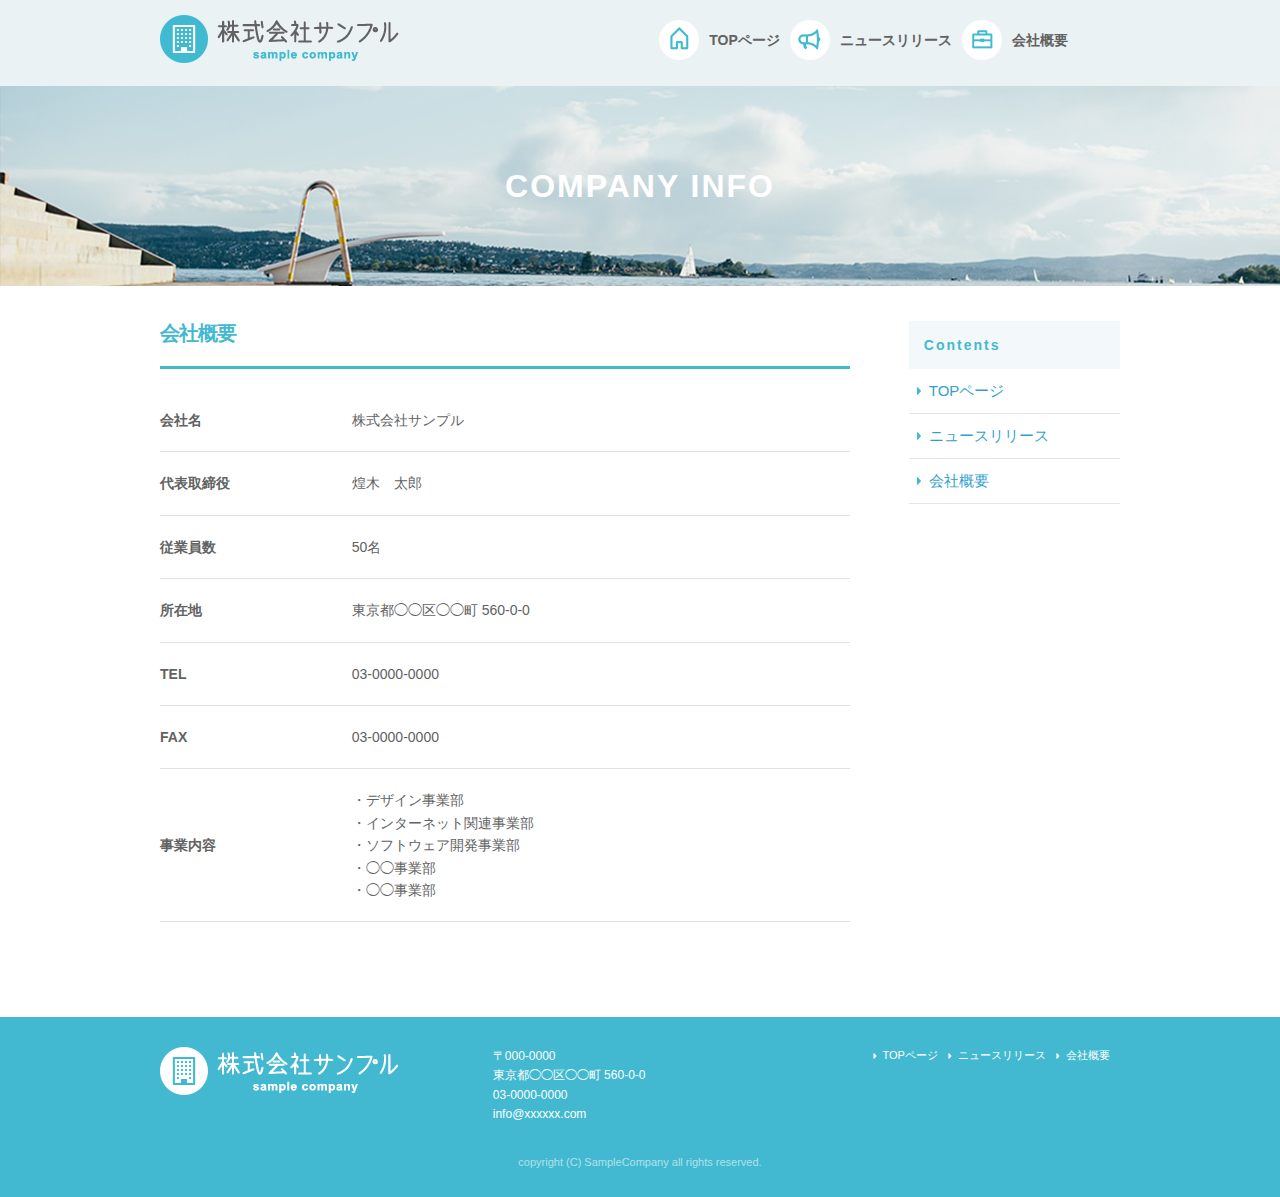
==== commit 57cd9103: "second" ====
--- a/company.html
+++ b/company.html
@@ -1,3 +1,4 @@
+<!DOCTYPE html>
 <html lang="ja"><head>
 
     <meta charset="utf-8">
@@ -15,83 +16,7 @@
 
     <link rel="icon" type="image/png" href="images/favicon.png">
 
-  <style type="text/css" id="eow_sv_style">#sideView_wrapper {
-height: 400px;
-width: 500px;
-border-top: 1px solid #999 !important;
-border-left: 1px solid #999 !important;
-box-shadow: -1px 2px 2px rgba(0,0,0,0.3) !important;
-position: fixed !important;
-right: 0px !important;
-bottom: 0px !important;
-z-index: 2147483646;
-}
-#sideView_ifr {
-border: none !important;
-height: 100%;
-width: 100%;
-}#sideView_wrapper {
-position: fixed !important;
-left: auto !important;
-right: 0px !important;
-top: auto !important;
-bottom: 0px !important;
-}
-#sideView_wrapper .ui-resizable-nw {
-background-image: url("chrome-extension://oonalfdoahlmjaoloddjenihohbfodme/img/resize-grip-nw.png") !important;
-background-repeat: no-repeat !important;
-cursor: nw-resize !important;
-width: 20px !important;
-height: 20px !important;
-position: absolute !important;
-top: 0px !important;
-left: 0px !important;
-}sideView_icons
-{
-padding: 0 !important;
-margin: 0 !important;
-border-style: none !important;
-z-index: 1002 !important
-}#pun_ui {
-width: 24px;
-height: 24px;
-position: absolute !important;
-left: 7px !important;
-top: -2px !important;
-z-index: 1005;
-}
-#pun_ui[ison="true"] {
-background-image: url("chrome-extension://oonalfdoahlmjaoloddjenihohbfodme/img/pin_on.png") !important;
-}
-#pun_ui[ison="false"] {
-background-image: url("chrome-extension://oonalfdoahlmjaoloddjenihohbfodme/img/pin_off.png") !important;
-}#toggle_header {
-width: 24px;
-height: 24px;
-position: absolute !important;
-left: 33px !important;
-top: 0px !important;
-}
-#toggle_header[ison="true"] {
-background-image: url("chrome-extension://oonalfdoahlmjaoloddjenihohbfodme/img/openheader.png") !important;
-}
-#toggle_header[ison="false"] {
-background-image: url("chrome-extension://oonalfdoahlmjaoloddjenihohbfodme/img/hideheader.png") !important;
-z-index: 1005;
-}</style><style type="text/css">.fb_hidden{position:absolute;top:-10000px;z-index:10001}.fb_reposition{overflow:hidden;position:relative}.fb_invisible{display:none}.fb_reset{background:none;border:0;border-spacing:0;color:#000;cursor:auto;direction:ltr;font-family:"lucida grande", tahoma, verdana, arial, "hiragino kaku gothic pro",meiryo,"ms pgothic",sans-serif;font-size:11px;font-style:normal;font-variant:normal;font-weight:normal;letter-spacing:normal;line-height:1;margin:0;overflow:visible;padding:0;text-align:left;text-decoration:none;text-indent:0;text-shadow:none;text-transform:none;visibility:visible;white-space:normal;word-spacing:normal}.fb_reset>div{overflow:hidden}.fb_link img{border:none}@keyframes fb_transform{from{opacity:0;transform:scale(.95)}to{opacity:1;transform:scale(1)}}.fb_animate{animation:fb_transform .3s forwards}
-.fb_dialog{background:rgba(82, 82, 82, .7);position:absolute;top:-10000px;z-index:10001}.fb_reset .fb_dialog_legacy{overflow:visible}.fb_dialog_advanced{padding:10px;border-radius:8px}.fb_dialog_content{background:#fff;color:#333}.fb_dialog_close_icon{background:url(https://static.xx.fbcdn.net/rsrc.php/v3/yq/r/IE9JII6Z1Ys.png) no-repeat scroll 0 0 transparent;cursor:pointer;display:block;height:15px;position:absolute;right:18px;top:17px;width:15px}.fb_dialog_mobile .fb_dialog_close_icon{top:5px;left:5px;right:auto}.fb_dialog_padding{background-color:transparent;position:absolute;width:1px;z-index:-1}.fb_dialog_close_icon:hover{background:url(https://static.xx.fbcdn.net/rsrc.php/v3/yq/r/IE9JII6Z1Ys.png) no-repeat scroll 0 -15px transparent}.fb_dialog_close_icon:active{background:url(https://static.xx.fbcdn.net/rsrc.php/v3/yq/r/IE9JII6Z1Ys.png) no-repeat scroll 0 -30px transparent}.fb_dialog_loader{background-color:#f5f6f7;border:1px solid #606060;font-size:24px;padding:20px}.fb_dialog_top_left,.fb_dialog_top_right,.fb_dialog_bottom_left,.fb_dialog_bottom_right{height:10px;width:10px;overflow:hidden;position:absolute}.fb_dialog_top_left{background:url(https://static.xx.fbcdn.net/rsrc.php/v3/ye/r/8YeTNIlTZjm.png) no-repeat 0 0;left:-10px;top:-10px}.fb_dialog_top_right{background:url(https://static.xx.fbcdn.net/rsrc.php/v3/ye/r/8YeTNIlTZjm.png) no-repeat 0 -10px;right:-10px;top:-10px}.fb_dialog_bottom_left{background:url(https://static.xx.fbcdn.net/rsrc.php/v3/ye/r/8YeTNIlTZjm.png) no-repeat 0 -20px;bottom:-10px;left:-10px}.fb_dialog_bottom_right{background:url(https://static.xx.fbcdn.net/rsrc.php/v3/ye/r/8YeTNIlTZjm.png) no-repeat 0 -30px;right:-10px;bottom:-10px}.fb_dialog_vert_left,.fb_dialog_vert_right,.fb_dialog_horiz_top,.fb_dialog_horiz_bottom{position:absolute;background:#525252;filter:alpha(opacity=70);opacity:.7}.fb_dialog_vert_left,.fb_dialog_vert_right{width:10px;height:100%}.fb_dialog_vert_left{margin-left:-10px}.fb_dialog_vert_right{right:0;margin-right:-10px}.fb_dialog_horiz_top,.fb_dialog_horiz_bottom{width:100%;height:10px}.fb_dialog_horiz_top{margin-top:-10px}.fb_dialog_horiz_bottom{bottom:0;margin-bottom:-10px}.fb_dialog_iframe{line-height:0}.fb_dialog_content .dialog_title{background:#6d84b4;border:1px solid #365899;color:#fff;font-size:14px;font-weight:bold;margin:0}.fb_dialog_content .dialog_title>span{background:url(https://static.xx.fbcdn.net/rsrc.php/v3/yd/r/Cou7n-nqK52.gif) no-repeat 5px 50%;float:left;padding:5px 0 7px 26px}body.fb_hidden{-webkit-transform:none;height:100%;margin:0;overflow:visible;position:absolute;top:-10000px;left:0;width:100%}.fb_dialog.fb_dialog_mobile.loading{background:url(https://static.xx.fbcdn.net/rsrc.php/v3/ya/r/3rhSv5V8j3o.gif) white no-repeat 50% 50%;min-height:100%;min-width:100%;overflow:hidden;position:absolute;top:0;z-index:10001}.fb_dialog.fb_dialog_mobile.loading.centered{width:auto;height:auto;min-height:initial;min-width:initial;background:none}.fb_dialog.fb_dialog_mobile.loading.centered #fb_dialog_loader_spinner{width:100%}.fb_dialog.fb_dialog_mobile.loading.centered .fb_dialog_content{background:none}.loading.centered #fb_dialog_loader_close{color:#fff;display:block;padding-top:20px;clear:both;font-size:18px}#fb-root #fb_dialog_ipad_overlay{background:rgba(0, 0, 0, .45);position:absolute;bottom:0;left:0;right:0;top:0;width:100%;min-height:100%;z-index:10000}#fb-root #fb_dialog_ipad_overlay.hidden{display:none}.fb_dialog.fb_dialog_mobile.loading iframe{visibility:hidden}.fb_dialog_mobile .fb_dialog_iframe{position:-webkit-sticky;top:0}.fb_dialog_content .dialog_header{-webkit-box-shadow:white 0 1px 1px -1px inset;background:-webkit-gradient(linear, 0% 0%, 0% 100%, from(#738ABA), to(#2C4987));border-bottom:1px solid;border-color:#1d4088;color:#fff;font:14px Helvetica, sans-serif;font-weight:bold;text-overflow:ellipsis;text-shadow:rgba(0, 30, 84, .296875) 0 -1px 0;vertical-align:middle;white-space:nowrap}.fb_dialog_content .dialog_header table{-webkit-font-smoothing:subpixel-antialiased;height:43px;width:100%}.fb_dialog_content .dialog_header td.header_left{font-size:12px;padding-left:5px;vertical-align:middle;width:60px}.fb_dialog_content .dialog_header td.header_right{font-size:12px;padding-right:5px;vertical-align:middle;width:60px}.fb_dialog_content .touchable_button{background:-webkit-gradient(linear, 0% 0%, 0% 100%, from(#4966A6), color-stop(.5, #355492), to(#2A4887));border:1px solid #29487d;-webkit-background-clip:padding-box;-webkit-border-radius:3px;-webkit-box-shadow:rgba(0, 0, 0, .117188) 0 1px 1px inset, rgba(255, 255, 255, .167969) 0 1px 0;display:inline-block;margin-top:3px;max-width:85px;line-height:18px;padding:4px 12px;position:relative}.fb_dialog_content .dialog_header .touchable_button input{border:none;background:none;color:#fff;font:12px Helvetica, sans-serif;font-weight:bold;margin:2px -12px;padding:2px 6px 3px 6px;text-shadow:rgba(0, 30, 84, .296875) 0 -1px 0}.fb_dialog_content .dialog_header .header_center{color:#fff;font-size:16px;font-weight:bold;line-height:18px;text-align:center;vertical-align:middle}.fb_dialog_content .dialog_content{background:url(https://static.xx.fbcdn.net/rsrc.php/v3/y9/r/jKEcVPZFk-2.gif) no-repeat 50% 50%;border:1px solid #555;border-bottom:0;border-top:0;height:150px}.fb_dialog_content .dialog_footer{background:#f5f6f7;border:1px solid #555;border-top-color:#ccc;height:40px}#fb_dialog_loader_close{float:left}.fb_dialog.fb_dialog_mobile .fb_dialog_close_button{text-shadow:rgba(0, 30, 84, .296875) 0 -1px 0}.fb_dialog.fb_dialog_mobile .fb_dialog_close_icon{visibility:hidden}#fb_dialog_loader_spinner{animation:rotateSpinner 1.2s linear infinite;background-color:transparent;background-image:url(https://static.xx.fbcdn.net/rsrc.php/v3/yD/r/t-wz8gw1xG1.png);background-repeat:no-repeat;background-position:50% 50%;height:24px;width:24px}@keyframes rotateSpinner{0%{transform:rotate(0deg)}100%{transform:rotate(360deg)}}
-.fb_iframe_widget{display:inline-block;position:relative}.fb_iframe_widget span{display:inline-block;position:relative;text-align:justify}.fb_iframe_widget iframe{position:absolute}.fb_iframe_widget_fluid_desktop,.fb_iframe_widget_fluid_desktop span,.fb_iframe_widget_fluid_desktop iframe{max-width:100%}.fb_iframe_widget_fluid_desktop iframe{min-width:220px;position:relative}.fb_iframe_widget_lift{z-index:1}.fb_hide_iframes iframe{position:relative;left:-10000px}.fb_iframe_widget_loader{position:relative;display:inline-block}.fb_iframe_widget_fluid{display:inline}.fb_iframe_widget_fluid span{width:100%}.fb_iframe_widget_loader iframe{min-height:32px;z-index:2;zoom:1}.fb_iframe_widget_loader .FB_Loader{background:url(https://static.xx.fbcdn.net/rsrc.php/v3/y9/r/jKEcVPZFk-2.gif) no-repeat;height:32px;width:32px;margin-left:-16px;position:absolute;left:50%;z-index:4}
-.fb_customer_chat_bounce_in_v2{animation-duration:300ms;animation-name:fb_bounce_in_v2;transition-timing-function:ease-in}.fb_customer_chat_bounce_out_v2{animation-duration:300ms;animation-name:fb_bounce_out_v2;transition-timing-function:ease-in}.fb_customer_chat_bounce_in_v2_mobile_chat_started{animation-duration:300ms;animation-name:fb_bounce_in_v2_mobile_chat_started;transition-timing-function:ease-in}.fb_customer_chat_bounce_out_v2_mobile_chat_started{animation-duration:300ms;animation-name:fb_bounce_out_v2_mobile_chat_started;transition-timing-function:ease-in}.fb_customer_chat_bubble_pop_in{animation-duration:250ms;animation-name:fb_customer_chat_bubble_bounce_in_animation}.fb_customer_chat_bubble_animated_no_badge{box-shadow:0 3px 12px rgba(0, 0, 0, .15);transition:box-shadow 150ms linear}.fb_customer_chat_bubble_animated_no_badge:hover{box-shadow:0 5px 24px rgba(0, 0, 0, .3)}.fb_customer_chat_bubble_animated_with_badge{box-shadow:-5px 4px 14px rgba(0, 0, 0, .15);transition:box-shadow 150ms linear}.fb_customer_chat_bubble_animated_with_badge:hover{box-shadow:-5px 8px 24px rgba(0, 0, 0, .2)}.fb_invisible_flow{display:inherit;height:0;overflow-x:hidden;width:0}.fb_mobile_overlay_active{background-color:#fff;height:100%;overflow:hidden;position:fixed;visibility:hidden;width:100%}@keyframes fb_bounce_in_v2{0%{opacity:0;transform:scale(0, 0);transform-origin:bottom right}50%{transform:scale(1.03, 1.03);transform-origin:bottom right}100%{opacity:1;transform:scale(1, 1);transform-origin:bottom right}}@keyframes fb_bounce_in_v2_mobile_chat_started{0%{opacity:0;top:20px}100%{opacity:1;top:0}}@keyframes fb_bounce_out_v2{0%{opacity:1;transform:scale(1, 1);transform-origin:bottom right}100%{opacity:0;transform:scale(0, 0);transform-origin:bottom right}}@keyframes fb_bounce_out_v2_mobile_chat_started{0%{opacity:1;top:0}100%{opacity:0;top:20px}}@keyframes fb_customer_chat_bubble_bounce_in_animation{0%{bottom:6pt;opacity:0;transform:scale(0, 0);transform-origin:center}70%{bottom:18pt;opacity:1;transform:scale(1.2, 1.2)}100%{transform:scale(1, 1)}}</style></head>
-  <body style="" cz-shortcut-listen="true" data-__gyazo-extension-added-paste-support="true">
-
-    <div id="fb-root" class=" fb_reset"><div style="position: absolute; top: -10000px; height: 0px; width: 0px;"><div><iframe name="fb_xdm_frame_https" frameborder="0" allowtransparency="true" allowfullscreen="true" scrolling="no" allow="encrypted-media" id="fb_xdm_frame_https" aria-hidden="true" title="Facebook Cross Domain Communication Frame" tabindex="-1" src="https://staticxx.facebook.com/connect/xd_arbiter/r/mp2v3DK3INU.js?version=42#channel=f1f2b24facc2384&amp;origin=http%3A%2F%2Fdemo.techacademy.jp" style="border: none;"></iframe></div></div><div style="position: absolute; top: -10000px; height: 0px; width: 0px;"><div></div></div></div>
-    <script id="facebook-jssdk" src="//connect.facebook.net/ja_JP/sdk.js#xfbml=1&amp;version=v2.6"></script><script>(function(d, s, id) {
-var js, fjs = d.getElementsByTagName(s)[0];
-if (d.getElementById(id)) return;
-js = d.createElement(s); js.id = id;
-js.src = "//connect.facebook.net/ja_JP/sdk.js#xfbml=1&version=v2.6";
-fjs.parentNode.insertBefore(js, fjs);
-    }(document, 'script', 'facebook-jssdk'));</script>
+ 
 
     <header>
       <div id="header_in" class="container">
@@ -251,21 +176,7 @@
     <!-- //footer -->
 
 
-    <script type="text/javascript" src="//ajax.googleapis.com/ajax/libs/jquery/1.10.2/jquery.min.js"></script>
-
-    <script>
-$(function(){
-
-  $(document).ready(function(){
-
-    $("#sp_navi_btn").click(function () {
-      $(this).next().slideToggle();
-    });
-
-  });
-
-});
-    </script>
+   
 
 
   
--- a/css/sample.css
+++ b/css/sample.css
@@ -33,7 +33,7 @@
         border-bottom: 1px solid #eee;
         font-size: 14px;
         text-decoration: none; }
-  @media (min-width: 551px) {
+  @media (min-width: 550px) {
     header .sp_navi {
       display: none; }
     header #header_in {
@@ -62,10 +62,10 @@
         padding-left: 50px;
         background-image: url("../images/top/navi_top.png");
         background-size: 40px 40px; } }
-    @media screen and (min-width: 551px) and (-webkit-min-device-pixel-ratio: 2), (min-width: 551px) and (min-resolution: 2dppx) {
+    @media screen and (min-width: 550px) and (-webkit-min-device-pixel-ratio: 2), (min-width: 550px) and (min-resolution: 2dppx) {
       header .pc_navi_li li.navi_toppage a {
         background-image: url("../images/top/navi_top@2x.png"); } }
-  @media (min-width: 551px) {
+  @media (min-width: 550px) {
       header .pc_navi_li li.navi_news a {
         background-repeat: no-repeat;
         display: inline-block;
@@ -73,10 +73,10 @@
         padding-left: 50px;
         background-image: url("../images/top/navi_news.png");
         background-size: 40px 40px; } }
-    @media screen and (min-width: 551px) and (-webkit-min-device-pixel-ratio: 2), (min-width: 551px) and (min-resolution: 2dppx) {
+    @media screen and (min-width: 550px) and (-webkit-min-device-pixel-ratio: 2), (min-width: 550px) and (min-resolution: 2dppx) {
       header .pc_navi_li li.navi_news a {
         background-image: url("../images/top/navi_news@2x.png"); } }
-  @media (min-width: 551px) {
+  @media (min-width: 550px) {
       header .pc_navi_li li.navi_company a {
         background-repeat: no-repeat;
         display: inline-block;
@@ -84,7 +84,7 @@
         padding-left: 50px;
         background-image: url("../images/top/navi_company.png");
         background-size: 40px 40px; } }
-    @media screen and (min-width: 551px) and (-webkit-min-device-pixel-ratio: 2), (min-width: 551px) and (min-resolution: 2dppx) {
+    @media screen and (min-width: 550px) and (-webkit-min-device-pixel-ratio: 2), (min-width: 550px) and (min-resolution: 2dppx) {
       header .pc_navi_li li.navi_company a {
         background-image: url("../images/top/navi_company@2x.png"); } }
 
@@ -100,7 +100,7 @@
   @media screen and (-webkit-min-device-pixel-ratio: 2), (min-resolution: 2dppx) {
     #cover_area {
       background-image: url("../images/top/cover@2x.jpg"); } }
-  @media (min-width: 551px) {
+  @media (min-width: 550px) {
     #cover_area {
       text-align: left;
       height: 420px;
@@ -111,7 +111,7 @@
 
 #service_area {
   padding-top: 20px; }
-  @media (min-width: 551px) {
+  @media (min-width: 550px) {
     #service_area {
       padding-top: 30px; } }
   #service_area .columns {
@@ -125,7 +125,7 @@
       font-size: 15px;
       font-size: 1.5rem;
       margin-top: 10px; }
-    @media (min-width: 551px) {
+    @media (min-width: 550px) {
       #service_area .columns .service_title {
         font-size: 16px;
         font-size: 1.6rem; }
@@ -135,7 +135,7 @@
 
 #news_area {
   background-color: #eaf2f4; }
-  @media (min-width: 551px) {
+  @media (min-width: 550px) {
     #news_area .container {
       padding: 0px 10% 50px 10%; } }
   #news_area .news_title {
@@ -155,7 +155,7 @@
       font-weight: bold;
       display: block;
       margin-bottom: 3px; }
-  @media (min-width: 551px) {
+  @media (min-width: 550px) {
     #news_area .news_title {
       font-size: 22px;
       font-size: 2.2rem;
@@ -203,7 +203,7 @@
     font-size: 11px;
     font-size: 1.1rem;
     color: #b2e1ea; }
-  @media (min-width: 551px) {
+  @media (min-width: 550px) {
     footer {
       padding-top: 30px; }
       footer .foot_address {
@@ -223,10 +223,10 @@
           font-size: 1.1rem;
           background-image: url("../images/top/foot_arroehead.png");
           background-size: 4px 6px; } }
-      @media screen and (min-width: 551px) and (-webkit-min-device-pixel-ratio: 2), (min-width: 551px) and (min-resolution: 2dppx) {
+      @media screen and (min-width: 550px) and (-webkit-min-device-pixel-ratio: 2), (min-width: 550px) and (min-resolution: 2dppx) {
         footer .foot_navi li {
           background-image: url("../images/top/foot_arroehead@2x.png"); } }
-  @media (min-width: 551px) {
+  @media (min-width: 550px) {
         footer .foot_navi a {
           color: white;
           padding-left: 10px;
@@ -257,6 +257,15 @@
   padding: 0 20px;
   box-sizing: border-box; }
 
+@media (min-width: 550px) {
+  .container {
+    width: 80%; } }
+@media (min-width: 400px) {
+  .container {
+    padding: 0; } }
+@media (min-width: 550px) {
+  #contents #main {
+    padding-right: 20px; } }
 #sub_cover h2 {
   text-align: center;
   color: white;
@@ -295,6 +304,15 @@
 #contents #main .news_li li {
   list-style: none; }
 
+@media (min-width: 550px) {
+  #contents #main .news_li li {
+    list-style: none;
+    padding-bottom: 5px; } }
+@media (min-width: 550px) {
+  #contents #main .news_li li span {
+    display: inline-block;
+    margin-bottom: 0;
+    padding-right: 10px; } }
 @media (min-width: 550px) {
   #contents {
     padding-top: 35px;
@@ -346,6 +364,10 @@
   padding: 10px 10px 10px 20px;
   background-size: 4px 8px; }
 
+#contents #sidebar .pc_sidemenu li a {
+  color: #339fd1;
+  text-decoration: none; }
+
 #contents #main th {
   padding-right: 20px; }
 
